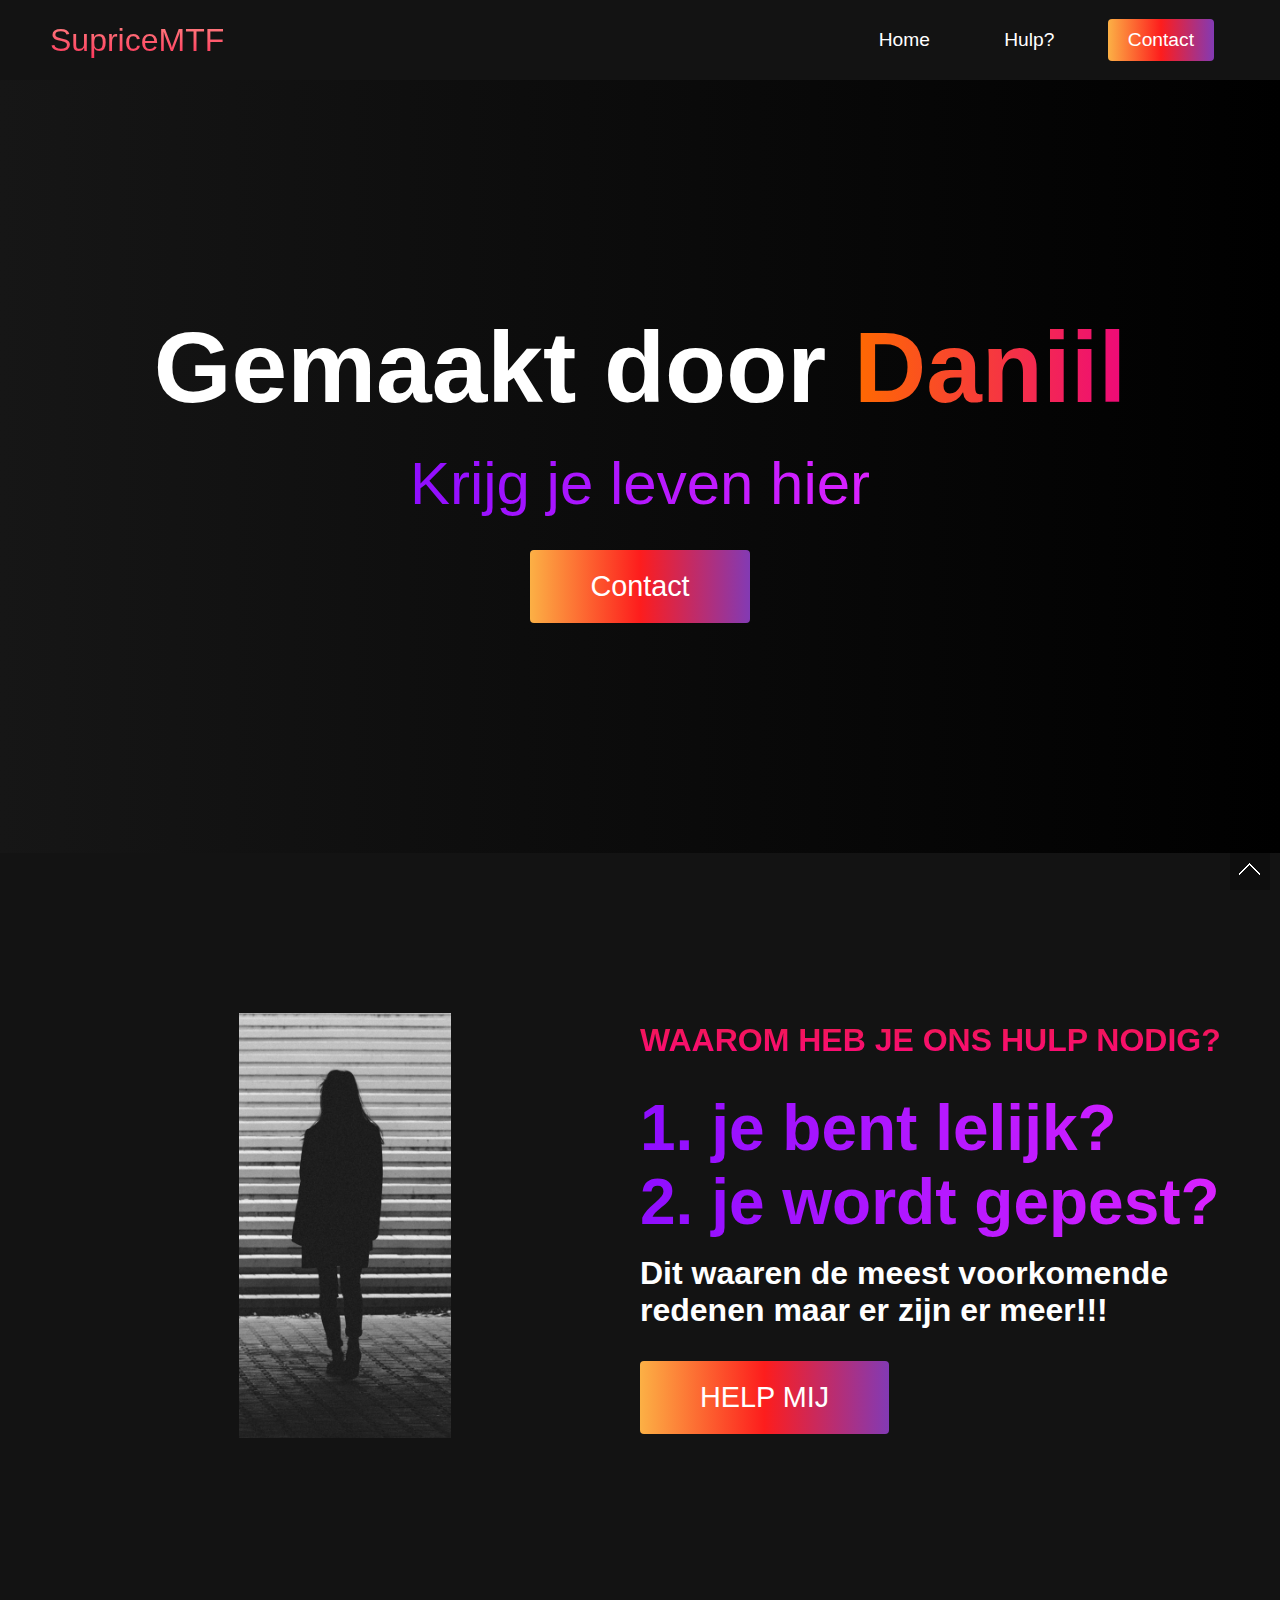
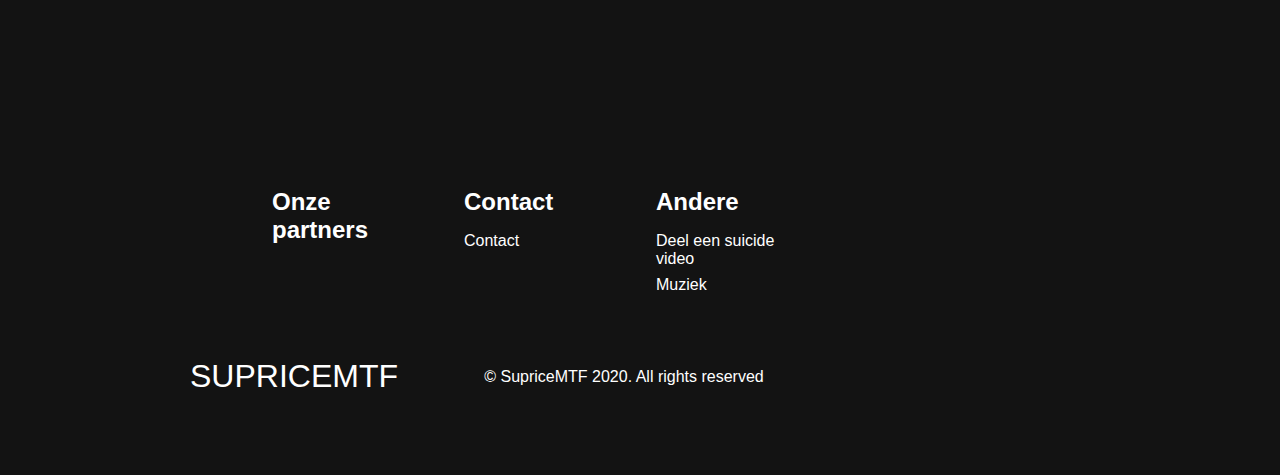
==== index.html @ 3a3cd3a0 "Add files via upload" ====
<!DOCTYPE html>
<html lang="en">
  <head>
    <meta charset="UTF-8" />
    <meta name="viewport" content="width=device-width, initial-scale=1.0" />
    <title>Suicide Website</title>
    <link rel="stylesheet" href="css/styles.css" />
    <link rel="icon" type="image/x-icon" href="css/images/favicon.ico" />
    <link
      rel="stylesheet"
      href="https://use.fontawesome.com/releases/v5.14.0/css/all.css"
      integrity="sha384-HzLeBuhoNPvSl5KYnjx0BT+WB0QEEqLprO+NBkkk5gbc67FTaL7XIGa2w1L0Xbgc"
      crossorigin="anonymous"
    />
  </head>
  <body>
    
    <!-- Je kan het website bekijken op github -->
    <!-- https://supricemtf.github.io/website/ -->

    <!-- Navbar Section -->
    <nav class="navbar">
      <div class="navbar_container">
        <a href="#home" id="navbar_logo">SupriceMTF</a>
        <div class="navbar_toggle" id="mobile-menu">
          <span class="bar"></span>
          <span class="bar"></span>
          <span class="bar"></span>
        </div>
        <ul class="navbar_menu">
          <li class="navbar_item">
            <a href="#home" class="navbar_links">Home</a>
          </li>
          <li class="navbar_item">
            <a href="#about" class="navbar_links">Hulp?</a>
          </li>
          <li class="navbar_btn">
            <a href="krijgeenleven.html" class="button">Contact</a>
          </li>
        </ul>
      </div>
    </nav>

  <!-- Hero Section -->
    <div class="hero" id="home" id="top">
      <div class="hero_container">
        <h1 class="hero_heading">Gemaakt door <span>Daniil</span></h1>
        <p class="hero_description">Krijg je leven hier</p>
        <button class="main_btn"><a href="krijgeenleven.html">Contact</a></button>
      </div>
    </div>

  <!-- About Me Section -->
    <div class="main" id="about">
      <div class="main_container">
        <div class="main_img-container">
          <div class="main__img-card"><img src="css/images/Suicide-How-To-Talk-about-It.jpg" alt="Persoon met touw rond zijn nek"></div>
        </div>
        <div class="main_content">
          <h1>Waarom heb je ons hulp nodig?</h1>
          <h2>1. je bent lelijk? <br> 2. je wordt gepest?</h2>
          <p>Dit waaren de meest voorkomende redenen maar er zijn er meer!!!</p>
          <button class="main_btn"><a href="https://www.zelfmoord1813.be/">HELP MIJ</a></button>
        </div>
      </div>
    </div>

        <!-- Footer Section -->
        <div class="footer_container" id="footer" style="padding-top: 170px;">
          <div class="footer_links">
            <div class="footer_link-wrapper">
              <div class="footer_link-items">
                <h2>Onze partners</h2>
                <a href="#footer"></a>
                <a href="#footer"></a>
              </div>
              <div class="footer_link-items">
                <h2>Contact</h2>
                <a href="contact.html">Contact</a> 
              </div>
            </div>
            <div class="footer_link-wrapper">
              <div class="footer_link-items">
                <h2>Andere</h2>
                <a href="krijgeenleven.html">Deel een suicide video</a>
                <a href="https://open.spotify.com/playlist/4HVcJNVO2K6aAhKpn3CtrM?si=P9z6J3GUT8GazP0YLsg7jw">Muziek</a>
              </div>
              <div class="footer_link-items">
                <h2></h2>
              </div>
            </div>
          </div>

    <!-- Social media logo Section -->
      <section class="social_media">
        <div class="social_media-wrap">
          <div class="footer_logo">
            <a href="#" id="footer_logo">SUPRICEMTF</a>
          </div>
          <p class="website_rights">© SupriceMTF 2020. All rights reserved</p>
          <div class="social_icons">
            <a href="https://bit.ly/3qoz8uK" class="social_icon-link" target="_blank"
              ><i class="fab fa-facebook"></i
            ></a>
            <a href="https://bit.ly/3b910MM" class="social_icon-link" target="_blank"
              ><i class="fab fa-instagram"></i
            ></a>
            <a href="https://bit.ly/3jOMWMp" class="social_icon-link" target="_blank"
              ><i class="fab fa-youtube"></i
            ></a>
            <a href="https://bit.ly/3tZE3Eo" class="social_icon-link" target="_blank"
              ><i class="fab fa-twitter"></i
            ></a>
            </div>
          </div>
        </div>
      </section>

    <div><a href="#top" class="top" alt="Back to top button"></a></div>

    <!-- Script  -->
    <script src="JavaScript/main.js"></script>
  </body>
</html>
---- css/styles.css ----
* {
  box-sizing: border-box;
  margin: 0;
  padding: 0;
  font-family: 'Kumbh Sans', sans-serif;
  scroll-behavior: smooth;
}

.navbar {
  background: #131313;
  height: 80px;
  display: flex;
  justify-content: center;
  align-items: center;
  font-size: 1.2rem;
  position: sticky;
  top: 0;
  z-index: 999;
}

.navbar_container {
  display: flex;
  justify-content: space-between;
  height: 80px;
  z-index: 1;
  width: 100%;
  max-width: 1300px;
  margin: 0 auto;
  padding: 0 50px;
}

#navbar_logo {
  background-color: #ff8177;
  background-image: linear-gradient(to top, #ff0844 0%, #ffb199 100%);
  background-size: 100%;
  -webkit-background-clip: text;
  -moz-background-clip: text;
  -webkit-text-fill-color: transparent;
  -moz-text-fill-color: transparent;
  display: flex;
  align-items: center;
  cursor: pointer;
  text-decoration: none;
  font-size: 2rem;
}

.navbar_menu {
  display: flex;
  align-items: center;
  list-style: none;
}

.navbar_item {
  height: 80px;
}

.navbar_links {
  color: #fff;
  display: flex;
  align-items: center;
  justify-content: center;
  width: 125px;
  text-decoration: none;
  height: 100%;
  transition: all 0.3s ease;
}

.navbar_btn {
  display: flex;
  justify-content: center;
  align-items: center;
  padding: 0 1rem;
  width: 100%;
}

.button {
  display: flex;
  justify-content: center;
  align-items: center;
  text-decoration: none;
  padding: 10px 20px;
  height: 100%;
  width: 100%;
  border: none;
  outline: none;
  border-radius: 4px;
  background: #833ab4;
  background: -webkit-linear-gradient(to right, #fcb045, #fd1d1d, #833ab4);
  background: linear-gradient(to right, #fcb045, #fd1d1d, #833ab4);
  color: #fff;
  transition: all 0.3s ease;
}

.navbar_links:hover {
  color: #9518fc;
  transition: all 0.3s ease;
}

@media screen and (max-width: 960px) {
  .navbar_container {
    display: flex;
    justify-content: space-between;
    height: 80px;
    z-index: 1;
    width: 100%;
    max-width: 1300px;
    padding: 0;
  }

  .navbar_menu {
    display: grid;
    grid-template-columns: auto;
    margin: 0;
    width: 100%;
    position: absolute;
    top: -1000px;
    opacity: 1;
    transition: all 0.5s ease;
    z-index: -1;
  }

  .navbar_menu.active {
    background: #131313;
    top: 100%;
    opacity: 1;
    transition: all 0.5s ease;
    z-index: 99;
    height: 60vh;
    font-size: 1.6rem;
  }

  #navbar_logo {
    padding-left: 25px;
  }

  .navbar_toggle .bar {
    width: 25px;
    height: 3px;
    margin: 5px auto;
    transition: all 0.3s ease-in-out;
    background: #fff;
  }

  .navbar_item {
    width: 100%;
  }

  .navbar_links {
    text-align: center;
    padding: 2rem;
    width: 100%;
    display: table;
  }

  .navbar_btn {
    padding-bottom: 2rem;
  }

  .button {
    display: flex;
    justify-content: center;
    align-items: center;
    width: 80%;
    height: 80px;
    margin: 0;
  }

  #mobile-menu {
    position: absolute;
    top: 20%;
    right: 5%;
    transform: translate(5%, 20%);
  }

  .navbar_toggle .bar {
    display: block;
    cursor: pointer;
  }

  #mobile-menu.is-active .bar:nth-child(2) {
    opacity: 0;
  }

  #mobile-menu.is-active .bar:nth-child(1) {
    transform: translateY(8px) rotate(45deg);
  }

  #mobile-menu.is-active .bar:nth-child(3) {
    transform: translateY(-8px) rotate(-45deg);
  }
}

/* Hero Section */
.hero {
  background: #000000;
  background: linear-gradient(to right, #161616, #000000);
  padding: 200px 0;
}

.hero_container {
  display: flex;
  flex-direction: column;
  justify-content: center;
  align-items: center;
  max-width: 1200px;
  margin: 0 auto;
  height: 90%;
  text-align: center;
  padding: 30px;
}

.hero_heading {
  font-size: 100px;
  margin-bottom: 24px;
  color: #fff;
}

.hero_heading span {
  background: #ee0979; /* fallback for old browsers */
  background: -webkit-linear-gradient(
    to right,
    #ff6a00,
    #ee0979
  ); /* Chrome 10-25, Safari 5.1-6 */
  background: linear-gradient(
    to right,
    #ff6a00,
    #ee0979
  ); /* W3C, IE 10+/ Edge, Firefox 16+, Chrome 26+, Opera 12+, Safari 7+ */
  background-size: 100%;
  -webkit-background-clip: text;
  -moz-background-clip: text;
  -webkit-text-fill-color: transparent;
  -mo-text-fill-color: transparent;
}

.hero_description {
  font-size: 60px;
  background: #da22ff; /* fallback for old browsers */
  background: -webkit-linear-gradient(
    to right,
    #9114ff,
    #da22ff
  ); /* Chrome 10-25, Safari 5.1-6 */
  background: linear-gradient(
    to right,
    #8f0eff,
    #da22ff
  ); /* W3C, IE 10+/ Edge, Firefox 16+, Chrome 26+, Opera 12+, Safari 7+ */
  background-size: 100%;
  -webkit-background-clip: text;
  -moz-background-clip: text;
  -webkit-text-fill-color: transparent;
  -moz-text-fill-color: transparent;
}

.highlight {
  border-bottom: 4px solid rgb(132, 0, 255);
}

@media screen and (max-width: 768px) {
  .hero_heading {
    font-size: 60px;
  }

  .hero_description {
    font-size: 40px;
  }
}

/* Contact Section */
.main {
  background-color: #131313;
  padding: 10rem 0;
}

.main_container {
  display: grid;
  grid-template-columns: 1fr 1fr;
  align-items: center;
  justify-content: center;
  margin: 0 auto;
  height: 90%;
  z-index: 1;
  width: 100%;
  max-width: 1300px;
  padding: 0 50px;
}

.main_content {
  color: #fff;
  width: 100%;
}

.main_content h1 {
  font-size: 2rem;
  background-color: #fe3b6f;
  background-image: linear-gradient(to top, #ff087b 0%, #ed1a52 100%);
  background-size: 100%;
  -webkit-background-clip: text;
  -moz-background-clip: text;
  -webkit-text-fill-color: transparent;
  -moz-text-fill-color: transparent;
  text-transform: uppercase;
  margin-bottom: 32px;
}

.main_content h2 {
  font-size: 4rem;
  background: #ff8177; /* fallback for old browsers */
  background: -webkit-linear-gradient(
    to right,
    #9114ff,
    #da22ff
  ); /* Chrome 10-25, Safari 5.1-6 */
  background: linear-gradient(
    to right,
    #8f0eff,
    #da22ff
  ); /* W3C, IE 10+/ Edge, Firefox 16+, Chrome 26+, Opera 12+, Safari 7+ */
  background-size: 100%;
  -webkit-background-clip: text;
  -moz-background-clip: text;
  -webkit-text-fill-color: transparent;
  -moz-text-fill-color: transparent;
}

.main_content p {
  margin-top: 1rem;
  font-size: 2rem;
  font-weight: 700;
}

.main_btn {
  font-size: 1.8rem;
  background: #833ab4;
  background: -webkit-linear-gradient(to right, #fcb045, #fd1d1d, #833ab4);
  background: linear-gradient(to right, #fcb045, #fd1d1d, #833ab4);
  padding: 20px 60px;
  border: none;
  border-radius: 4px;
  margin-top: 2rem;
  cursor: pointer;
  position: relative;
  transition: all 0.35s;
  outline: none;
}

.main_btn a {
  position: relative;
  z-index: 2;
  color: #fff;
  text-decoration: none;
}

.main_btn:after {
  position: absolute;
  content: '';
  top: 0;
  left: 0;
  width: 0;
  height: 100%;
  background: #ff1ead;
  transition: all 0.35s;
  border-radius: 4px;
}

.main_btn:hover {
  color: #fff;
}

.main_btn:hover:after {
  width: 100%;
}

.main_img-container {
  text-align: center;
}

.main_img-card {
  margin: 10px;
  height: 500px;
  width: 500px;
  border-radius: 4px;
  display: flex;
  flex-direction: column;
  justify-content: center;
  color: #fff;
  background-image: linear-gradient(to right, #00dbde 0%, #fc00ff 100%);
}

.fa-layer-group,
.fa-users {
  font-size: 14rem;
}

#card-2 {
  background: #ff512f;
  background: -webkit-linear-gradient(to right, #dd2476, #ff512f);
  background: linear-gradient(to right, #dd2476, #ff512f);
}

/* Mobile Responsive */
@media screen and (max-width: 1100px) {
  .main_container {
    display: grid;
    grid-template-columns: 1fr;
    align-items: center;
    justify-content: center;
    width: 100%;
    margin: 0 auto;
    height: 90%;
  }

  .main_img-container {
    display: flex;
    justify-content: center;
  }

  .main_img-card {
    height: 425px;
    width: 425px;
  }

  .main_content {
    text-align: center;
    margin-bottom: 4rem;
  }

  .main_content h1 {
    font-size: 2.5rem;
    margin-top: 2rem;
  }

  .main_content h2 {
    font-size: 3rem;
  }

  .main_content p {
    margin-top: 1rem;
    font-size: 1.5rem;
  }
}

@media screen and (max-width: 480px) {
  .main_img-card {
    width: 250px;
    height: 250px;
  }

  .fa-users,
  .fa-layer-group {
    font-size: 4rem;
  }

  .main_content h1 {
    font-size: 2rem;
    margin-top: 3rem;
  }
  .main_content h2 {
    font-size: 2rem;
  }

  .main_content p {
    margin-top: 2rem;
  }

  .main_btn {
    padding: 12px 36px;
    margin: 2.5rem 0;
  }
}

/* Hobby Section */
.hobby {
  background: #131313;
  display: flex;
  flex-direction: column;
  justify-content: center;
  align-items: center;
  height: 100%;
  padding: 14rem 0;
}

.hobby h1 {
  background-color: #ff8177;
  background-image: linear-gradient(to right, #ff0844 0%, #f7673c 100%);
  background-size: 100%;
  -webkit-background-clip: text;
  -moz-background-clip: text;
  -webkit-text-fill-color: transparent;
  -moz-text-fill-color: transparent;
  margin-bottom: 5rem;
  font-size: 2.5rem;
}

.hobby_wrapper {
  display: grid;
  grid-template-columns: 1fr 1fr 1fr 1fr;
  grid-template-rows: 1fr;
}

.hobby_card {
  margin: 10px;
  height: 425px;
  width: 300px;
  border-radius: 4px;
  display: flex;
  flex-direction: column;
  justify-content: center;
  color: #fff;
  background-image: linear-gradient(to right, #00dbde 0%, #fc00ff 100%);
  transition: 0.3s ease-in;
}

.hobby_card:nth-child(2) {
  background-image: linear-gradient(
    -225deg,
    #231557 0%,
    #44107a 29%,
    #ff1361 67%,
    #fff800 100%
  );
}

.hobby_card:nth-child(3) {
  background-image: linear-gradient(
    225deg,
    #231557 0%,
    #44107a 29%,
    #ff1361 67%,
    #fff800 100%
  );
}

.hobby_card:nth-child(4) {
  background-image: linear-gradient(
  to left,
  #00dbde 0%,
  #fc00ff 100%);
}

.hobby_card h2 {
  text-align: center;
}

.hobby_card p {
  text-align: center;
  margin-top: 24px;
  font-size: 20px;
}

.hobby_btn {
  display: flex;
  justify-content: center;
  margin-top: 16px;
  text-decoration: none;
}

a {
  text-decoration: none;
  color: white;
}

.hobby_card button {
  color: #fff;
  padding: 14px 24px;
  border: none;
  outline: none;
  border-radius: 4px;
  background: #131313;
  font-size: 1rem;
  text-decoration: none;
}

.hobby_card button:hover {
  cursor: pointer;
}

.hobby_card:hover {
  transform: scale(1.075);
  transition: 0.3s ease-in;
  cursor: pointer;
}

@media screen and (max-width: 1300px) {
  .hobby_wrapper {
    grid-template-columns: 1fr 1fr;
  }
}

@media screen and (max-width: 768px) {
  .hobby_wrapper {
    grid-template-columns: 1fr;
  }
}

/* Footer CSS */
.footer_container {
  background-color: #131313;
  padding: 5rem 0;
  display: flex;
  flex-direction: column;
  justify-content: center;
  align-items: center;
}

#footer_logo {
  color: #fff;
  display: flex;
  align-items: center;
  cursor: pointer;
  text-decoration: none;
  font-size: 2rem;
}

.footer_links {
  width: 100%;
  max-width: 1000px;
  display: flex;
  justify-content: center;
}

.footer_link-wrapper {
  display: flex;
}

.footer_link-items {
  display: flex;
  flex-direction: column;
  align-items: flex-start;
  margin: 16px;
  text-align: left;
  width: 160px;
  box-sizing: border-box;
}

.footer_link-items h2 {
  margin-bottom: 16px;
  color: #fff;
}

.footer_link-items a {
  color: #fff;
  text-decoration: none;
  margin-bottom: 0.5rem;
  transition: 0.3 ease-out;
}

.footer_link-items a:hover {
  color: #e9e9e9;
  transition: 0.3 ease-out;
}

.social_icon-link {
  color: #fff;
  font-size: 24px;
}

.social_media {
  max-width: 1000px;
  width: 100%;
}

.social_media-wrap {
  display: flex;
  justify-content: space-between;
  align-items: center;
  width: 90%;
  max-width: 1000px;
  margin: 40px auto 0 auto;
}

.social_icons {
  display: flex;
  justify-content: space-between;
  align-items: center;
  width: 240px;
}

.website_rights {
  color: #fff;
}

@media screen and (max-width: 820px) {
  .footer_links {
    padding-top: 2rem;
  }

  #footer_logo {
    margin-bottom: 2rem;
  }

  .website_rights {
    margin-bottom: 2rem;
  }

  .footer_link-wrapper {
    flex-direction: column;
  }

  .social_media-wrap {
    flex-direction: column;
  }
}

@media screen and (max-width: 480px) {
  .footer_link-items {
    margin: 0;
    padding: 10px;
    width: 100%;
  }
}

/* Contact Page */
#contact_bckgrnd{
  background-color: #131313;
}

.contact_btn {
  font-size: 1.8rem;
  color: white;
  background: #833ab4;
  background: -webkit-linear-gradient(to right, #fcb045, #fd1d1d, #833ab4);
  background: linear-gradient(to right, #fcb045, #fd1d1d, #833ab4);
  padding: 7px 40px;
  border: none;
  border-radius: 4px;
  margin-top: 1rem;
  cursor: pointer;
  position: relative;
  transition: all 0.35s;
  outline: none;
}

.contact_form {
  display: block;
  text-align: center;
}

form{
  margin-top: 50px;
  transition: all 2s ease-in-out;
}

input {
  height: 45px;
}

.form_control {
  width: 600px;
  background: transparent;
  border: none;
  outline: none;
  border-bottom: 1px solid gray;
  color: white;
  font-size: 18px;
  margin-bottom: 16px;
}

@media screen and (max-width: 1100px) {
  .form_control {
    width: 100%;
  }
}

@media screen and (max-width: 480px) {
  .form_control {
    width: 100%;
  }
}

/* Categorie Page */

#Cat-page {
  background-color: #131313;
}

#css, #js, #muziek{
  margin-top: 30px;
}

#muziek {
  margin-bottom: 80px;
}

.main__img-card img{
  height: 425px;
}

.dl-description {
  color: white;
  font-size: 2rem;
}

.dl-description dt {
  padding-top: 2rem;
}

@media screen and (max-width: 480px) {
  .main__img-card img{
    height: 300px;
  }
}

/* Back to top button */
.top {
  background: url(images/btt-black.png) no-repeat 0 0;
  display: block;
  position: fixed;
  width: 40px;
  bottom: 10px;
  right: 10px;
  height: 40px;
}

#btn1{
  color: white;
  text-align: center;
  transition: all 4s ease-in-out;
}

#shortcut {
  background: linear-gradient(to right, #161616, #000000);
}
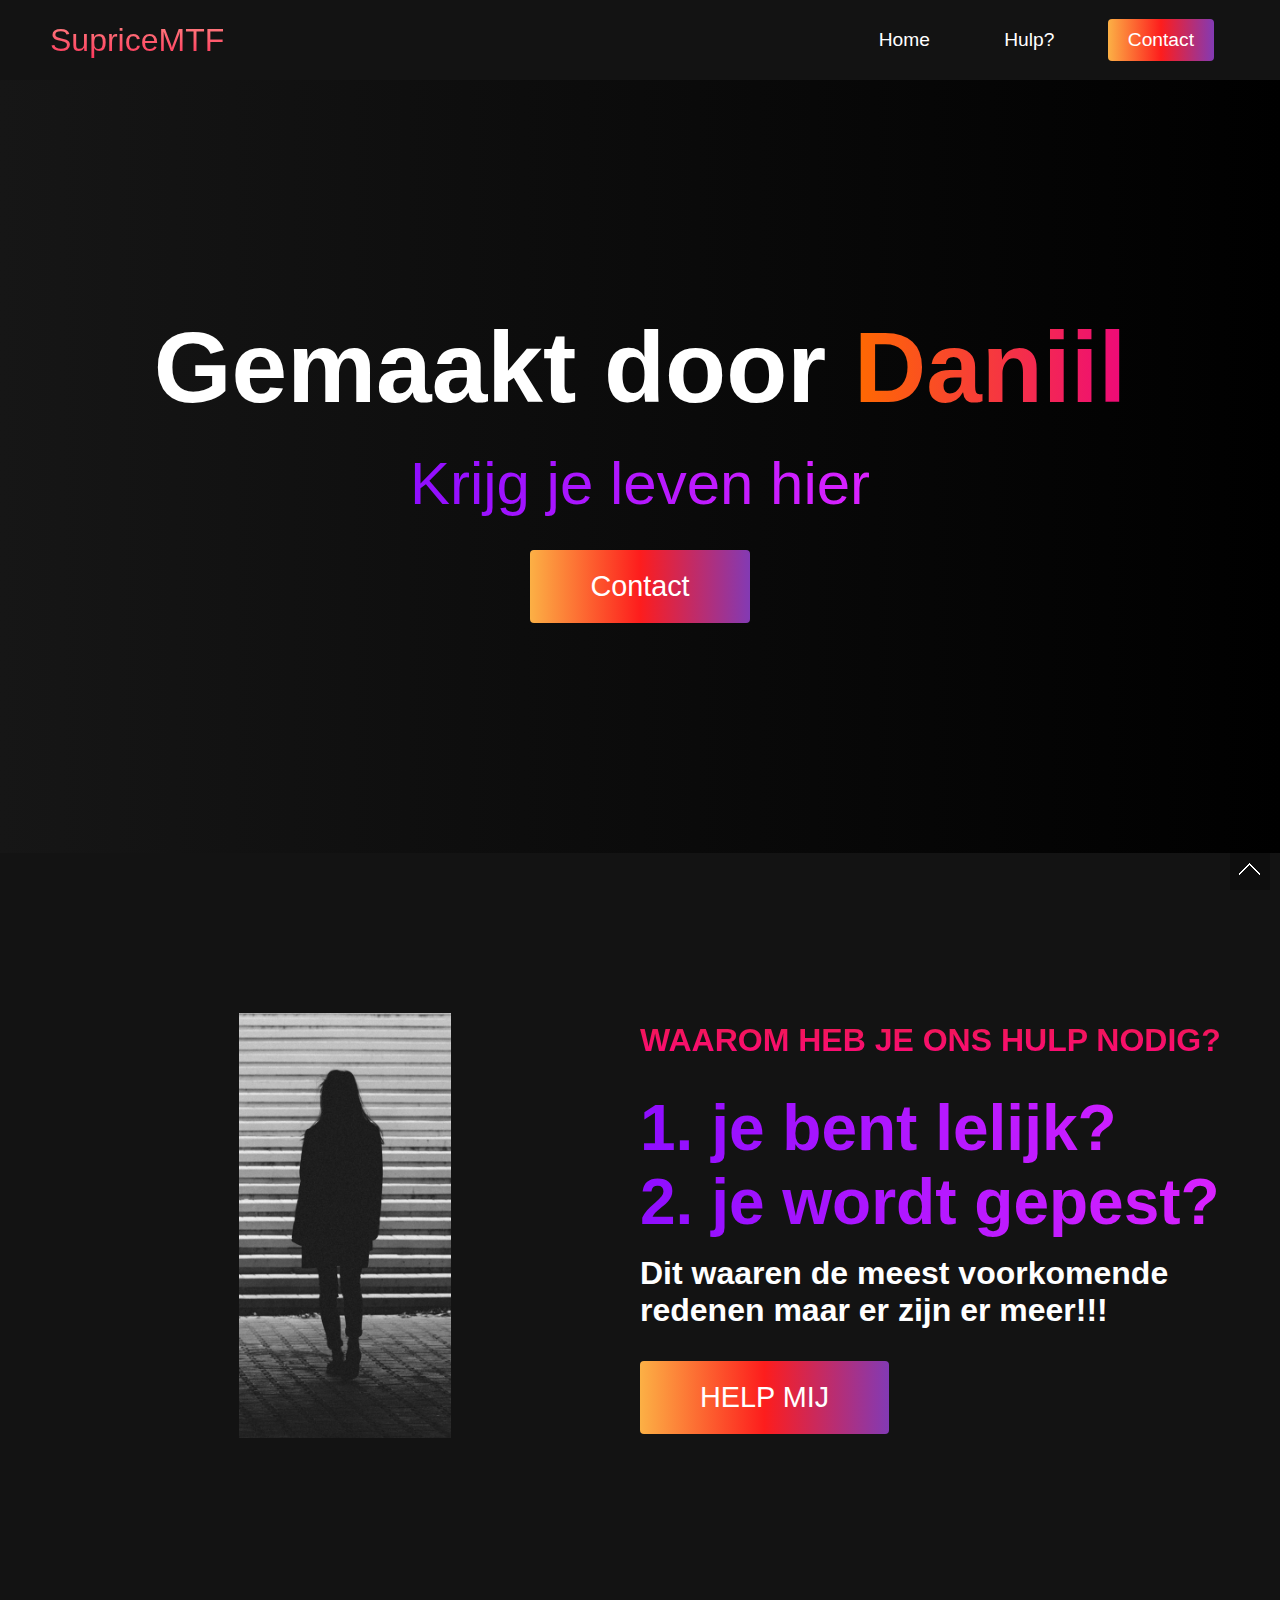
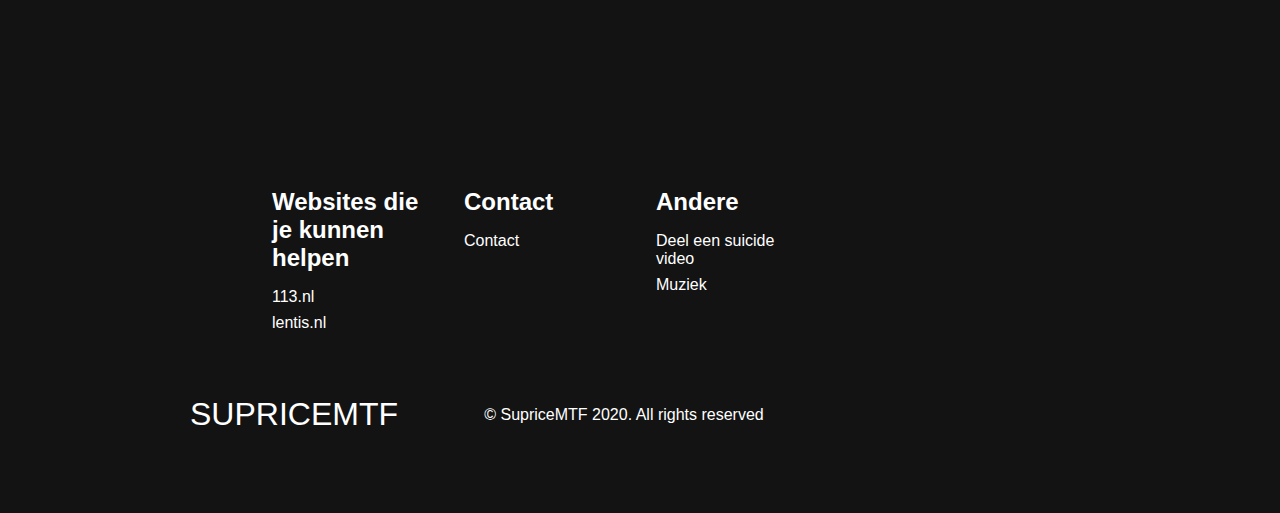
==== commit c1276504: "Add files via upload" ====
--- a/index.html
+++ b/index.html
@@ -70,9 +70,9 @@
           <div class="footer_links">
             <div class="footer_link-wrapper">
               <div class="footer_link-items">
-                <h2>Onze partners</h2>
-                <a href="#footer"></a>
-                <a href="#footer"></a>
+                <h2>Websites die je kunnen helpen</h2>
+                <a href="https://www.113.nl/">113.nl</a>
+                <a href="https://www.lentis.nl/direct-hulp/zelfmoord-preventie/">lentis.nl</a>
               </div>
               <div class="footer_link-items">
                 <h2>Contact</h2>
